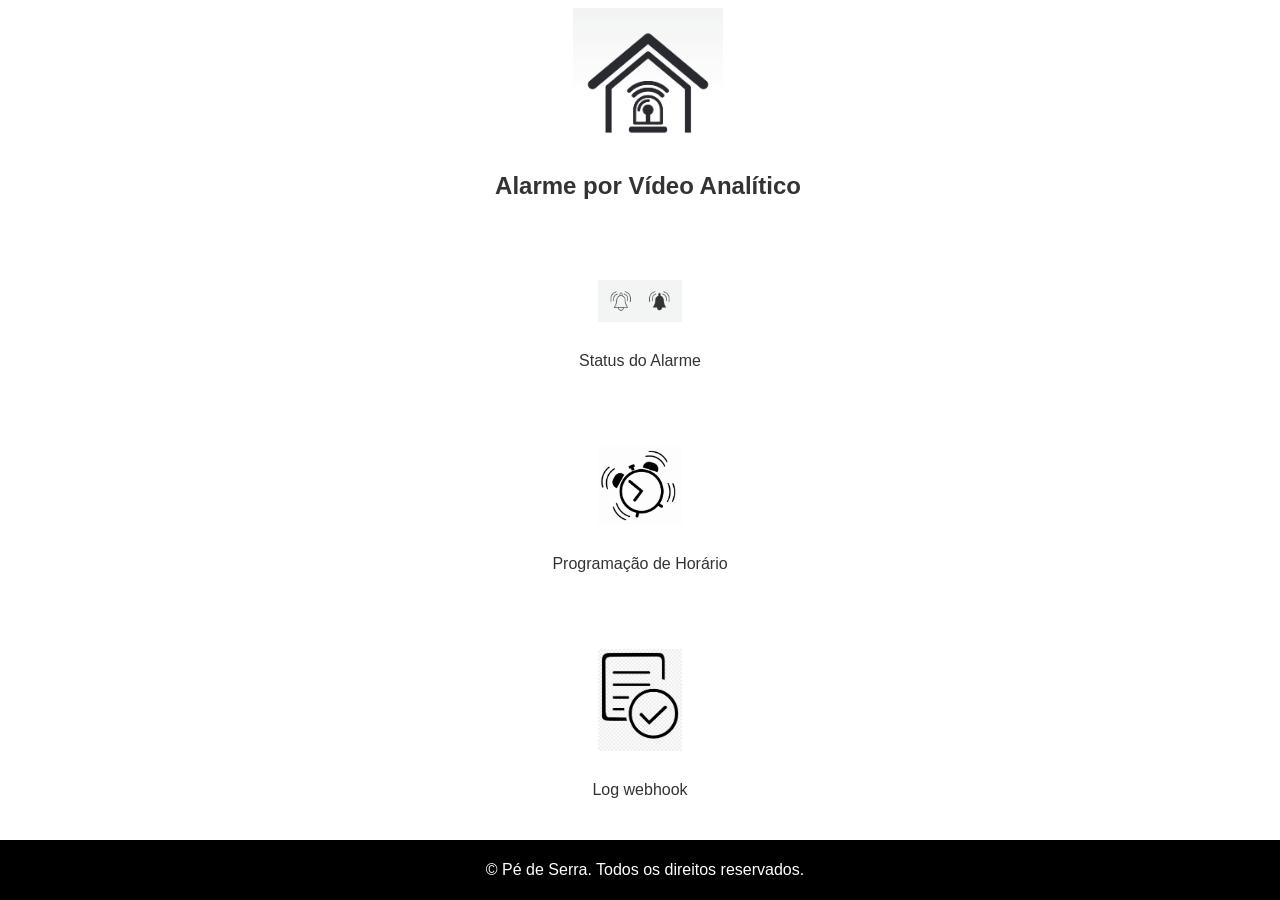
==== public/index.html @ aba6ecbb "update" ====
<!-- 
****************************************************************************************************
*         Este arquivo deve ser copiado no diretorio /var/www/html/webhookPdS/public               *
*                                    VERSAO 11 de Novembro 2024                                    *
*                  É executado automaticamente  pelo /webhookPdS/public/index.html                 *
*  Arquivo Principal do Sistema de Monitoramento de Alarme por visicomp,mqtt e webhook             *
****************************************************************************************************
-->
<!DOCTYPE html>
<html lang="pt-BR">
<head>
    <meta charset="UTF-8">
    <meta http-equiv="X-UA-Compatible" content="IE=edge">
    <meta name="viewport" content="width=device-width, initial-scale=1.0">
    <title>Alarme Pé de Serra</title>
    <link rel="manifest" href="./manifest.webmanifest" crossorigin="use-credentials">
    <style>
        body {
            font-family: Arial, sans-serif;
            margin: 0;
            padding: 0;
            background-color: #ffffff; /* Fundo branco */
            color: #333;
            display: flex;
            flex-direction: column;
            height: 100vh;
            overflow-x: hidden;
        }

        header {
            text-align: center;
            padding: 8px; /* Cabeçalho reduzido */
            background-color: #ffffff; /* Fundo branco */
            color: #333;
            position: fixed;
            top: 0;
            width: 100%;
            z-index: 1000;
        }

        header img {
            width: 150px; 
        }

        nav {
            display: flex;
            flex-direction: column;
            align-items: center;
            padding: 250px 0 10px; /*150 0 10 */
            overflow-y: auto;
            flex-grow: 1;
        }

        nav a {
            text-decoration: none;
            color: #333;
            margin: 20px 0;
            text-align: center;
            width: 100%;
            max-width: 300px;
            transition: transform 0.3s, background-color 0.3s;
            padding: 10px;
            border-radius: 10px;
        }

        nav a:hover {
            transform: scale(1.05);
            background-color: #f0f0f0;
        }

        nav img {
            width: 84.5px; 
            margin-bottom: 10px;
        }

        footer {
            text-align: center;
            padding: 5px; /* Reduzido em 50% de 10px */
            background-color: #000000; /* Fundo preto */
            color: white;
            position: fixed;
            bottom: 0;
            width: 100%;
            z-index: 1000;
        }
    </style>
</head>
<body>
    <header>
        <img src="../img/alarm.jpg" alt="Alarme">
         <h1 style="font-size: 1.5em; color: #333; margin-top: 10px;">Alarme por Vídeo Analítico</h1>
    </header>

    <nav>
         <a href="status_alarm.html">
            <img src="../img/status_alarm.jpg" alt="Status do Alarme">
            <p>Status do Alarme</p>
        </a>
           <a href="horario.html">
            <img src="../img/horario.jpg" alt="Horario">
            <p>Programação de Horário</p>
        </a>
         <a href="log_viewer.php">
            <img src="../img/log.jpg" alt="Log Alarme">
            <p>Log webhook</p>
        </a>
          <a href="webhook.php">
            <img src="../img/debug.jpg" alt="Debug webhook">
            <p>Debug Webhook</p>
        </a>
    </nav>
    <footer>
          <p>&copy; <?php echo date("Y"); ?> Pé de Serra. Todos os direitos reservados.</p>
    </footer>
</body>
</html>
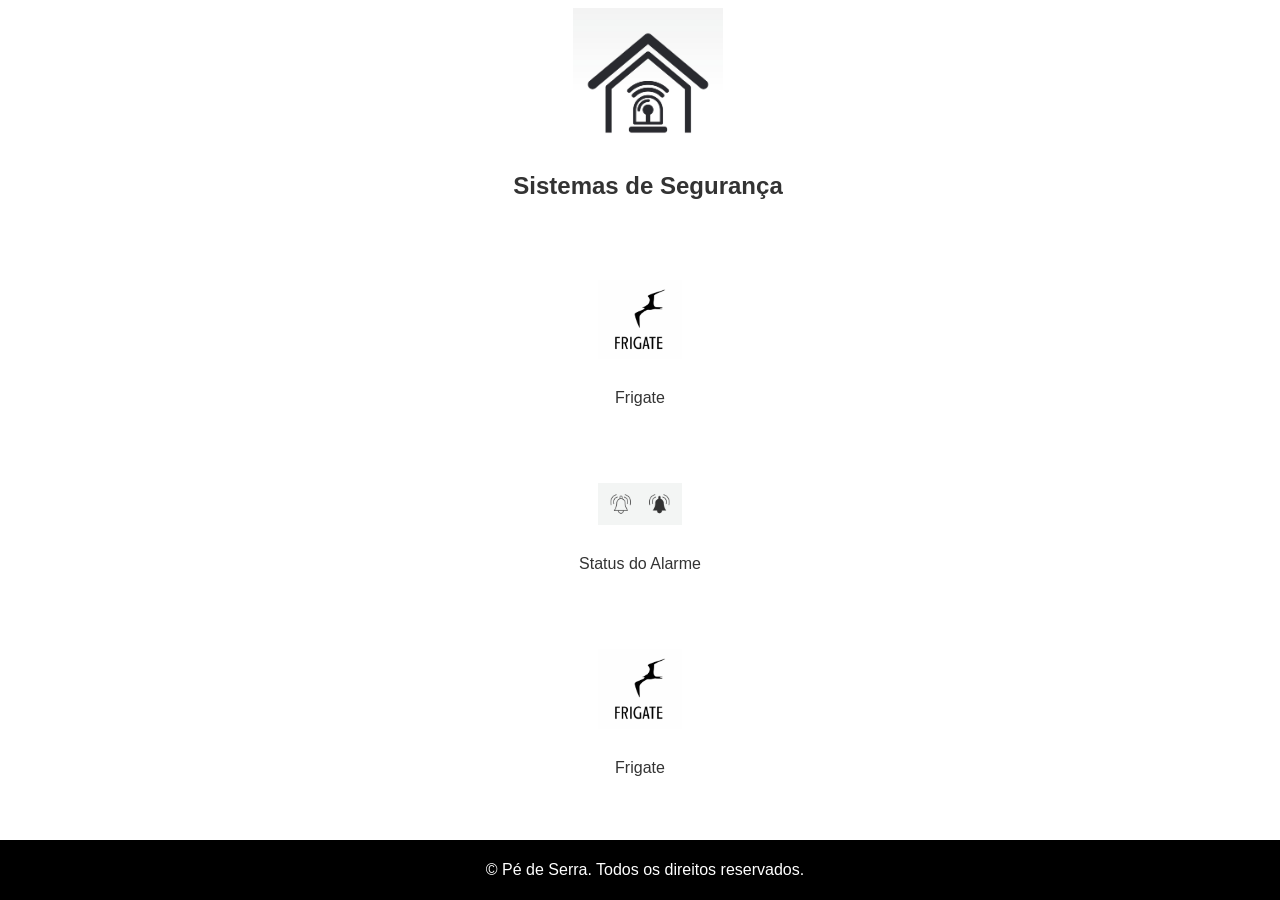
==== commit c47fb1c9: "update" ====
--- a/public/index.html
+++ b/public/index.html
@@ -2,9 +2,9 @@
 <!-- 
 ****************************************************************************************************
 *         Este arquivo deve ser copiado no diretorio /var/www/html/webhookPdS/public               *
-*                                    VERSAO 11 de Novembro 2024                                    *
+*                        VERSAO 11 de Novembro 2024 - 24/02/2025                                   *
 *                  É executado automaticamente  pelo /webhookPdS/public/index.html                 *
-*  Arquivo Principal do Sistema de Monitoramento de Alarme por visicomp,mqtt e webhook             *
+*  Arquivo Principal do Sistema de Monitoramento de Alarme por video analitico,mqtt e webhook      *
 ****************************************************************************************************
 -->
 <!DOCTYPE html>
@@ -88,14 +88,22 @@
 </head>
 <body>
     <header>
-        <img src="../img/alarm.jpg" alt="Alarme">
-         <h1 style="font-size: 1.5em; color: #333; margin-top: 10px;">Alarme por Vídeo Analítico</h1>
+        <img src="../img/alarm.jpg" alt="Segurança">
+         <h1 style="font-size: 1.5em; color: #333; margin-top: 10px;">Sistemas de Segurança</h1>
     </header>
 
     <nav>
+        <a href="http://10.0.0.141:5000">
+            <img src="../img/frigate.jpg" alt="Frigate">
+            <p>Frigate</p>
+        </a>
          <a href="status_alarm.html">
             <img src="../img/status_alarm.jpg" alt="Status do Alarme">
             <p>Status do Alarme</p>
+        </a>
+        <a href="http://10.0.0.141:5000">
+            <img src="../img/frigate.jpg" alt="Frigate">
+            <p>Frigate</p>
         </a>
            <a href="horario.html">
             <img src="../img/horario.jpg" alt="Horario">
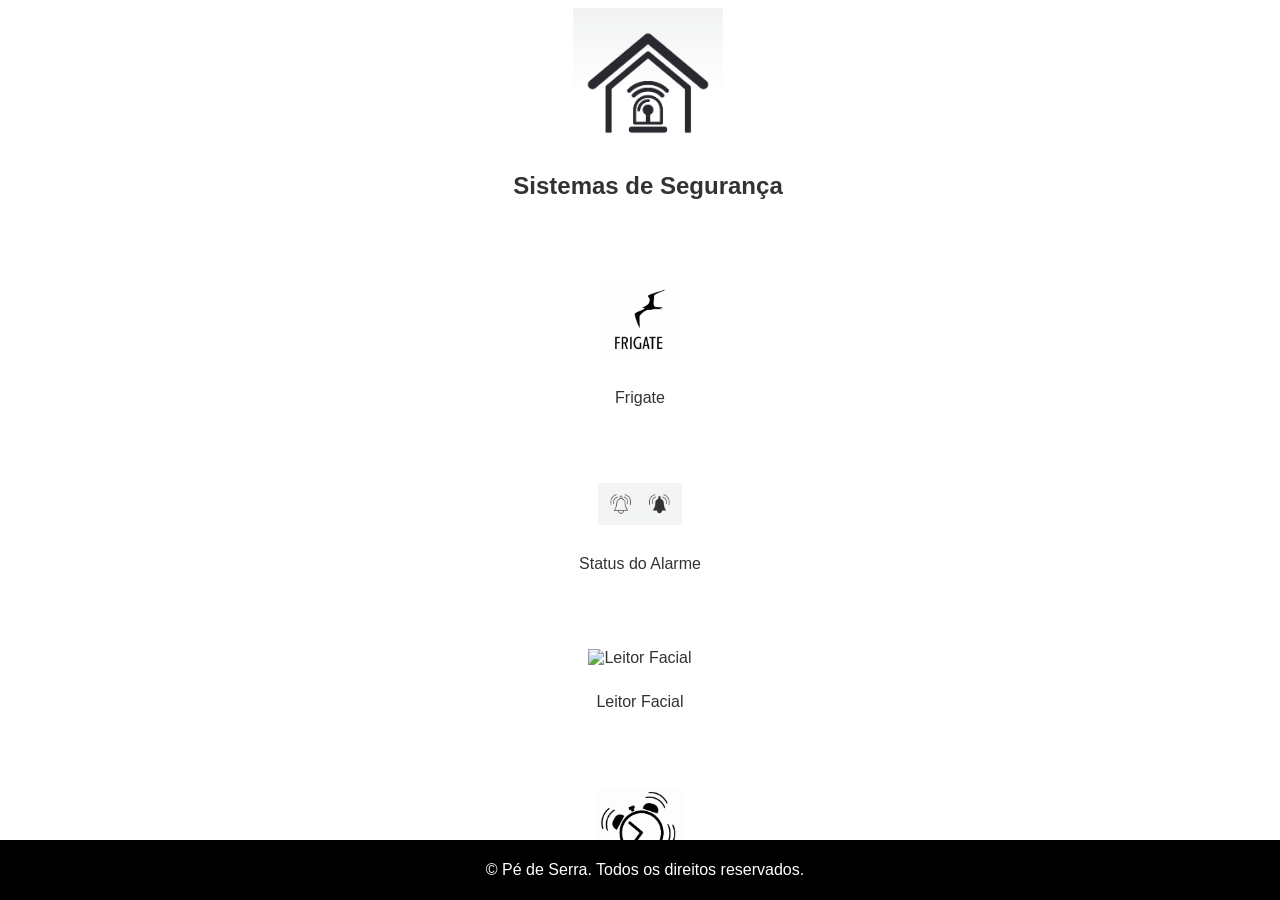
==== commit 86eeb3db: "Update index.html" ====
--- a/public/index.html
+++ b/public/index.html
@@ -101,9 +101,9 @@
             <img src="../img/status_alarm.jpg" alt="Status do Alarme">
             <p>Status do Alarme</p>
         </a>
-        <a href="http://10.0.0.141:5000">
-            <img src="../img/frigate.jpg" alt="Frigate">
-            <p>Frigate</p>
+        <a href="http://10.0.0.5/leitor_facial/index.html">
+            <img src="/leitor_facial/imagens/logo_porta.jpg" alt="Leitor Facial">
+            <p>Leitor Facial</p>
         </a>
            <a href="horario.html">
             <img src="../img/horario.jpg" alt="Horario">
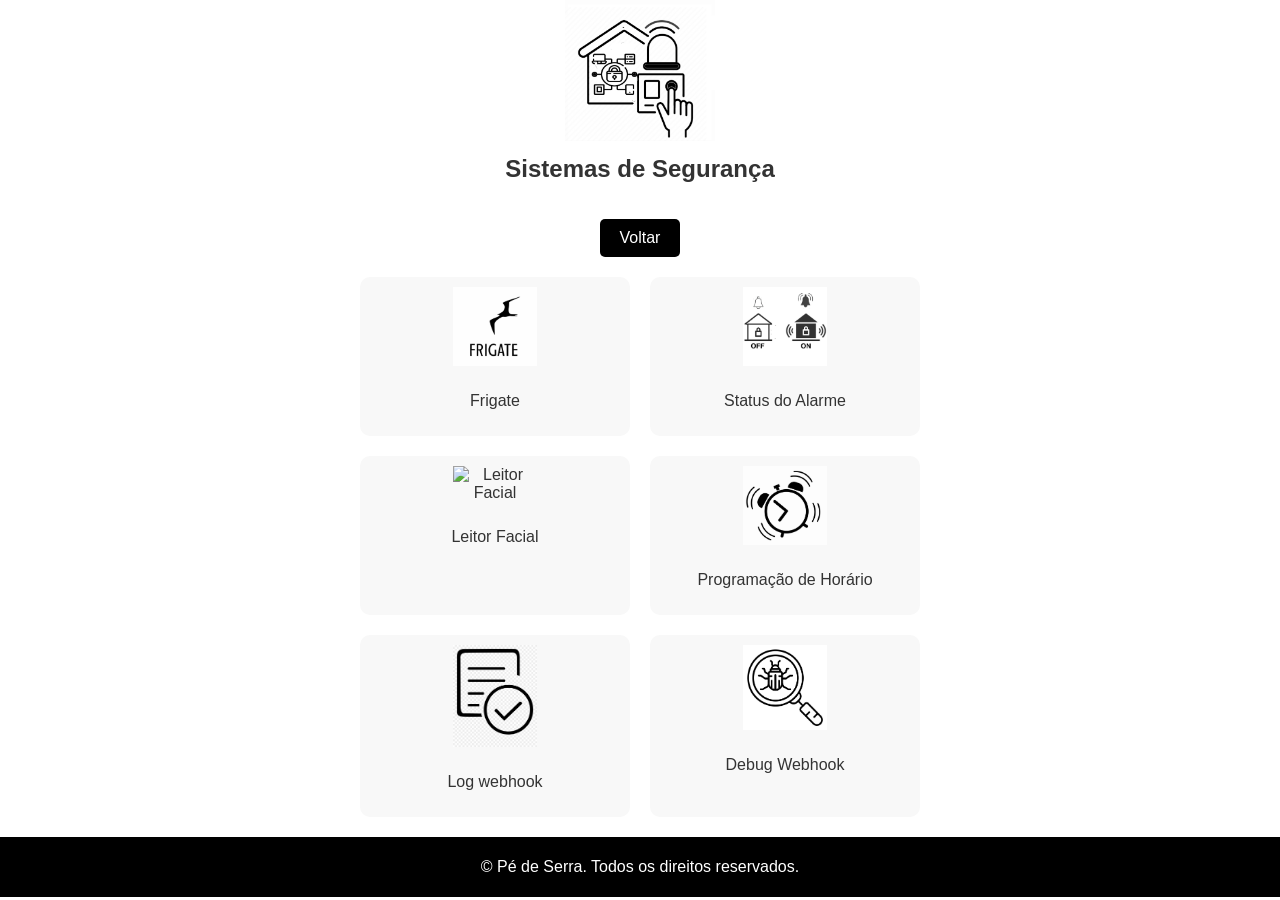
==== commit 0ae3304b: "update" ====
--- a/public/index.html
+++ b/public/index.html
@@ -1,4 +1,3 @@
-
 <!-- 
 ****************************************************************************************************
 *         Este arquivo deve ser copiado no diretorio /var/www/html/webhookPdS/public               *
@@ -13,55 +12,59 @@
     <meta charset="UTF-8">
     <meta http-equiv="X-UA-Compatible" content="IE=edge">
     <meta name="viewport" content="width=device-width, initial-scale=1.0">
-    <title>Alarme Pé de Serra</title>
+    <title>Segurança Pé de Serra</title>
     <link rel="manifest" href="./manifest.webmanifest" crossorigin="use-credentials">
+    <!-- Estilos da página -->
     <style>
         body {
             font-family: Arial, sans-serif;
             margin: 0;
             padding: 0;
-            background-color: #ffffff; /* Fundo branco */
+            background-color: #ffffff;
             color: #333;
             display: flex;
             flex-direction: column;
-            height: 100vh;
-            overflow-x: hidden;
+            align-items: center;
         }
 
-        header {
+        .header-container {
             text-align: center;
-            padding: 8px; /* Cabeçalho reduzido */
-            background-color: #ffffff; /* Fundo branco */
-            color: #333;
-            position: fixed;
-            top: 0;
-            width: 100%;
-            z-index: 1000;
         }
 
-        header img {
-            width: 150px; 
+        .header-container img {
+            width: 150px;
         }
 
+        .header-container h1 {
+            font-size: 1.5em;
+            color: #333;
+            margin-top: 10px;
+        }
+
+        /* Layout dos menus em duas colunas */
         nav {
             display: flex;
-            flex-direction: column;
-            align-items: center;
-            padding: 250px 0 10px; /*150 0 10 */
-            overflow-y: auto;
-            flex-grow: 1;
+            flex-wrap: wrap;
+            justify-content: center;
+            padding: 20px 0;
+            gap: 20px;
+            width: 100%;
+            max-width: 600px;
         }
 
         nav a {
             text-decoration: none;
             color: #333;
-            margin: 20px 0;
             text-align: center;
-            width: 100%;
-            max-width: 300px;
+            width: 45%;
+            max-width: 250px;
             transition: transform 0.3s, background-color 0.3s;
             padding: 10px;
             border-radius: 10px;
+            display: flex;
+            flex-direction: column;
+            align-items: center;
+            background-color: #f8f8f8;
         }
 
         nav a:hover {
@@ -70,16 +73,31 @@
         }
 
         nav img {
-            width: 84.5px; 
+            width: 84.5px;
             margin-bottom: 10px;
+        }
+
+        .back-button {
+            margin-top: 20px;
+            padding: 10px 20px;
+            background-color: #000;
+            color: white;
+            border: none;
+            cursor: pointer;
+            border-radius: 5px;
+            font-size: 1em;
+        }
+
+        .back-button:hover {
+            background-color: #333;
         }
 
         footer {
             text-align: center;
-            padding: 5px; /* Reduzido em 50% de 10px */
-            background-color: #000000; /* Fundo preto */
+            padding: 5px;
+            background-color: #000000;
             color: white;
-            position: fixed;
+            position: relative;
             bottom: 0;
             width: 100%;
             z-index: 1000;
@@ -87,39 +105,42 @@
     </style>
 </head>
 <body>
-    <header>
-        <img src="../img/alarm.jpg" alt="Segurança">
-         <h1 style="font-size: 1.5em; color: #333; margin-top: 10px;">Sistemas de Segurança</h1>
-    </header>
+    <div class="header-container">
+        <img src="../img/seguranca.jpg" alt="Segurança">
+        <h1>Sistemas de Segurança</h1>
+        <button class="back-button" onclick="window.history.back();">Voltar</button>
+    </div>
 
+    <!-- Menus organizados em duas colunas -->
     <nav>
         <a href="http://10.0.0.141:5000">
             <img src="../img/frigate.jpg" alt="Frigate">
             <p>Frigate</p>
         </a>
-         <a href="status_alarm.html">
-            <img src="../img/status_alarm.jpg" alt="Status do Alarme">
+        <a href="status_alarm.html">
+            <img src="../img/logo_ativa.jpg" alt="Status do Alarme">
             <p>Status do Alarme</p>
         </a>
         <a href="http://10.0.0.5/leitor_facial/index.html">
             <img src="/leitor_facial/imagens/logo_porta.jpg" alt="Leitor Facial">
             <p>Leitor Facial</p>
         </a>
-           <a href="horario.html">
+        <a href="indisponivel.html">
             <img src="../img/horario.jpg" alt="Horario">
             <p>Programação de Horário</p>
         </a>
-         <a href="log_viewer.php">
+        <a href="log_viewer.php">
             <img src="../img/log.jpg" alt="Log Alarme">
             <p>Log webhook</p>
         </a>
-          <a href="webhook.php">
+        <a href="webhook.php">
             <img src="../img/debug.jpg" alt="Debug webhook">
             <p>Debug Webhook</p>
         </a>
     </nav>
+    
     <footer>
-          <p>&copy; <?php echo date("Y"); ?> Pé de Serra. Todos os direitos reservados.</p>
+        <p>&copy; <?php echo date("Y"); ?> Pé de Serra. Todos os direitos reservados.</p>
     </footer>
 </body>
-</html>+</html>
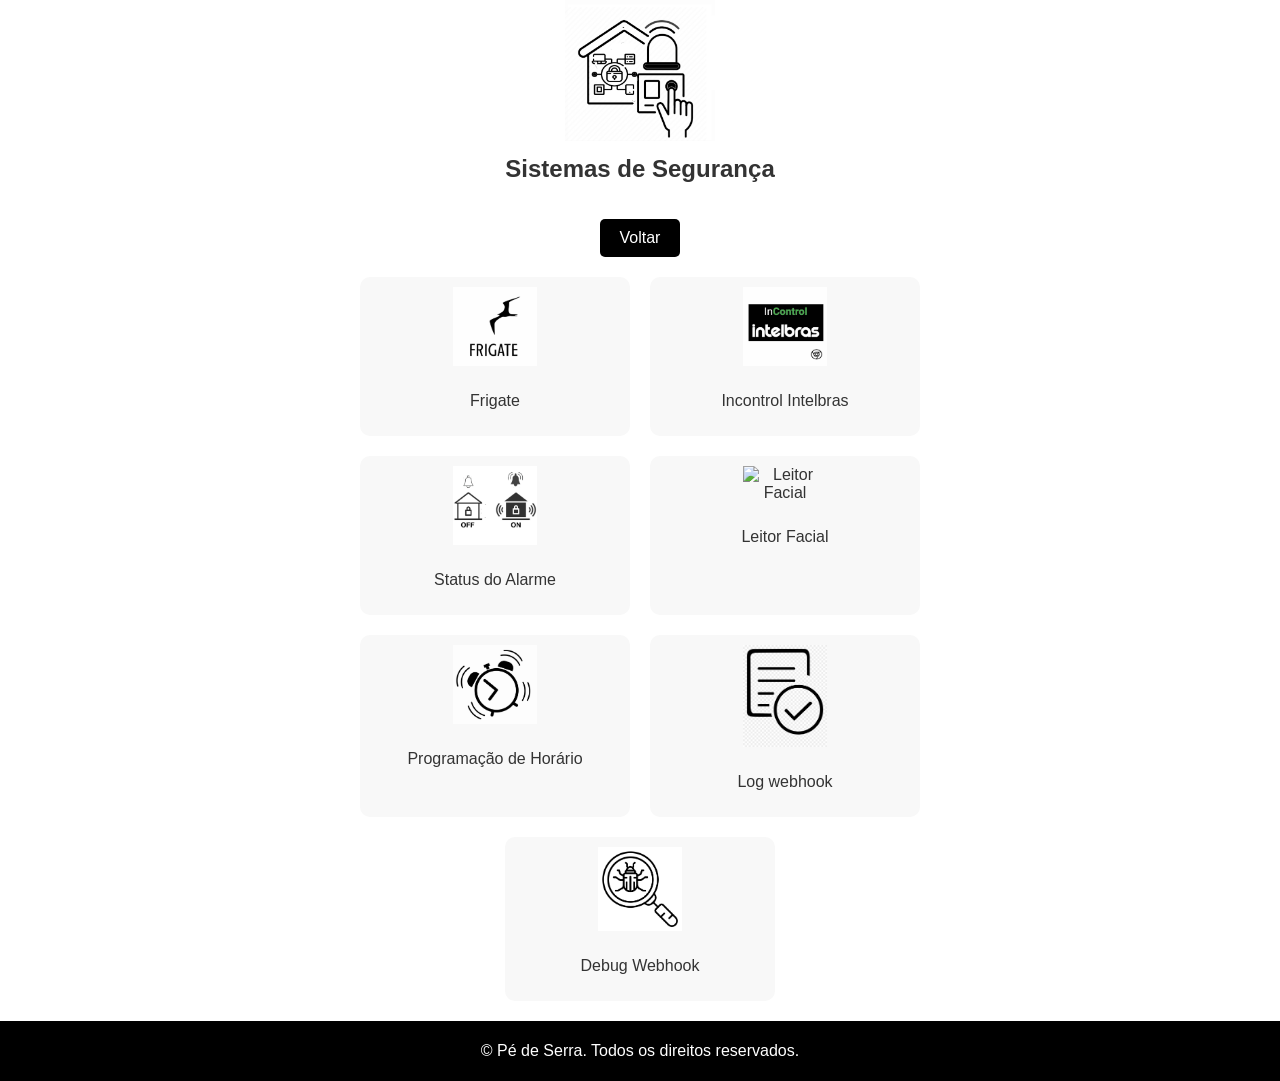
==== commit 96c49734: "update" ====
--- a/public/index.html
+++ b/public/index.html
@@ -117,6 +117,10 @@
             <img src="../img/frigate.jpg" alt="Frigate">
             <p>Frigate</p>
         </a>
+        <a href="https://172.16.10.187:4445">
+            <img src="../img/incontrol.jpg" alt="incontrol">
+            <p>Incontrol Intelbras</p>
+        </a>
         <a href="status_alarm.html">
             <img src="../img/logo_ativa.jpg" alt="Status do Alarme">
             <p>Status do Alarme</p>
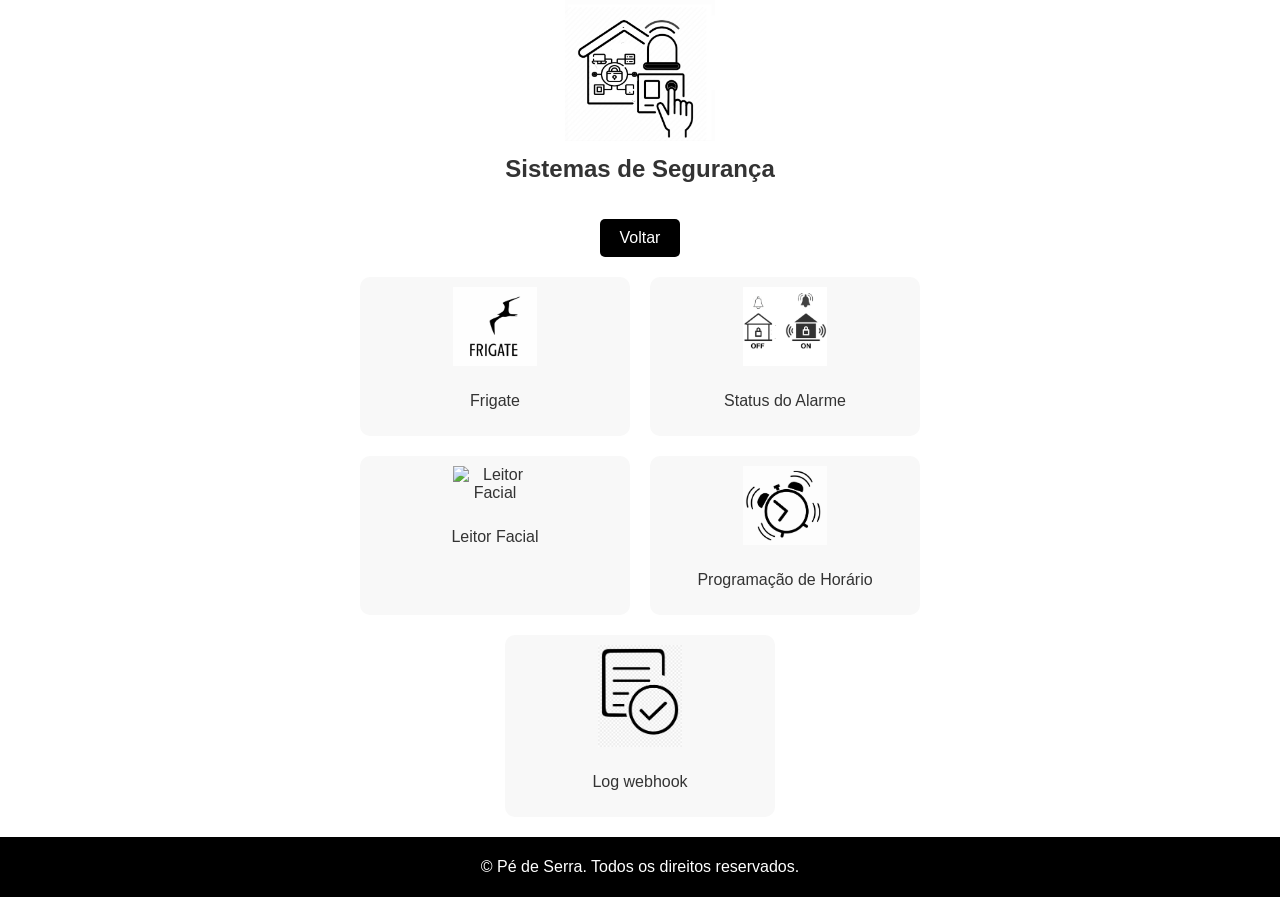
==== commit a676c605: "commit" ====
--- a/public/index.html
+++ b/public/index.html
@@ -117,10 +117,6 @@
             <img src="../img/frigate.jpg" alt="Frigate">
             <p>Frigate</p>
         </a>
-        <a href="https://172.16.10.187:4445">
-            <img src="../img/incontrol.jpg" alt="incontrol">
-            <p>Incontrol Intelbras</p>
-        </a>
         <a href="status_alarm.html">
             <img src="../img/logo_ativa.jpg" alt="Status do Alarme">
             <p>Status do Alarme</p>
@@ -137,10 +133,6 @@
             <img src="../img/log.jpg" alt="Log Alarme">
             <p>Log webhook</p>
         </a>
-        <a href="webhook.php">
-            <img src="../img/debug.jpg" alt="Debug webhook">
-            <p>Debug Webhook</p>
-        </a>
     </nav>
     
     <footer>
